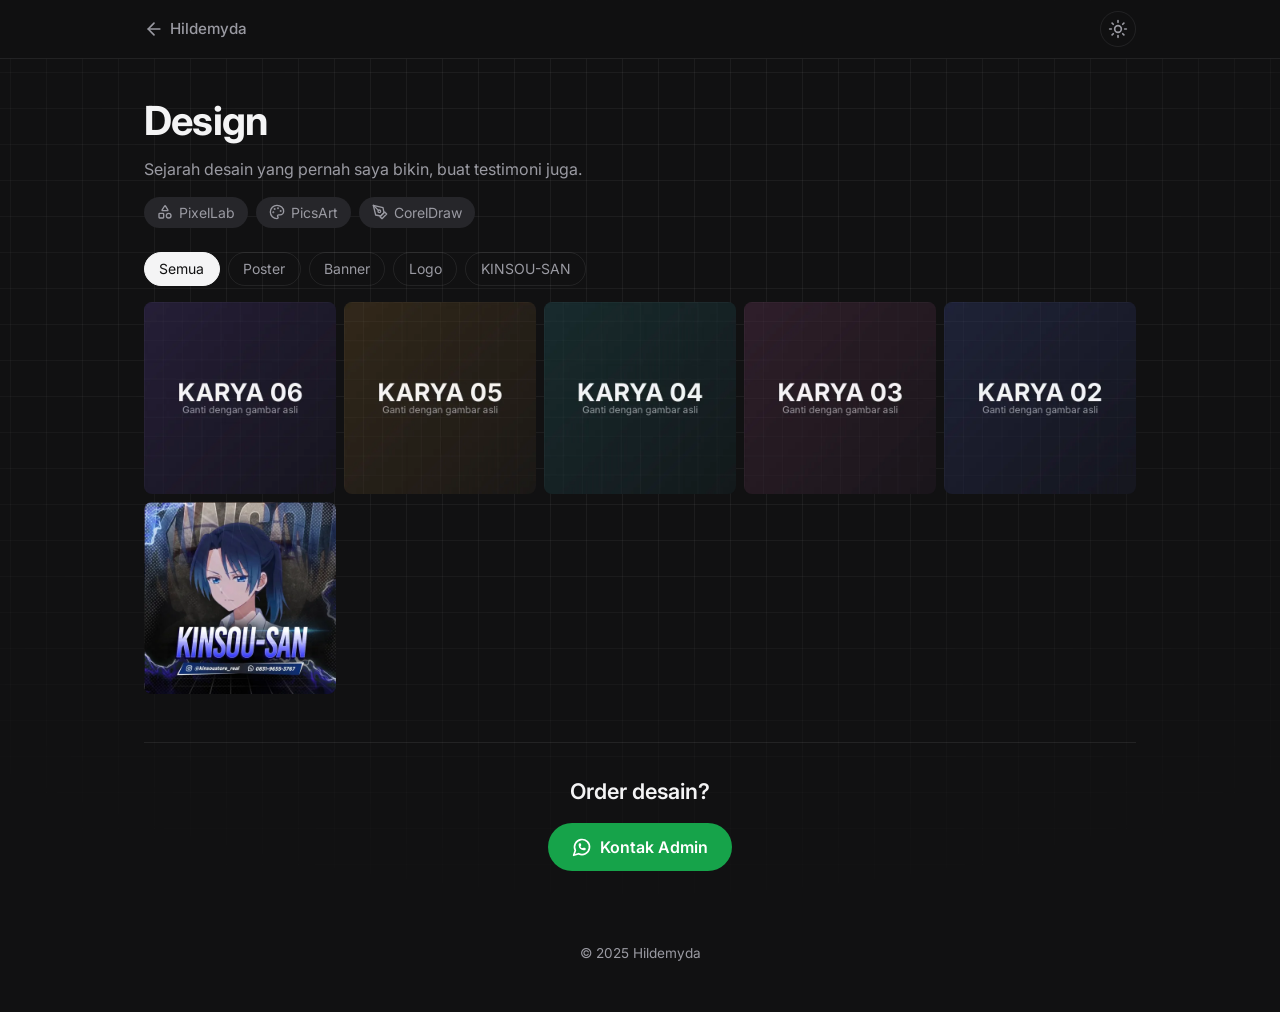
==== design/index.html @ 1499daf2 "Add files via upload" ====
<!DOCTYPE html>
<html lang="id">
<head>
    <meta charset="UTF-8">
    <meta name="viewport" content="width=device-width, initial-scale=1.0">
    <title>Design | Hildemyda</title>
    <meta name="description" content="Hasil dan preview desain Hildemyda.">
    <meta property="og:title" content="Design | Hildemyda">
    <meta property="og:description" content="Sejarah desain yang pernah saya bikin, buat testimoni juga.">
    <meta property="og:image" content="https://alpa.my.id/karya/karya-01-thumb.webp">
    <meta property="og:url" content="https://alpa.my.id/design/">
    <link rel="icon" href="../media/profile.jpg">

    <script>
        try { if (localStorage.getItem('theme') === 'light') document.documentElement.classList.add('light'); } catch (e) {}
    </script>

    <link rel="preconnect" href="https://fonts.googleapis.com">
    <link rel="preconnect" href="https://fonts.gstatic.com" crossorigin>
    <link href="https://fonts.googleapis.com/css2?family=Inter:wght@400;500;600;700&display=swap" rel="stylesheet">
    <link rel="stylesheet" href="../css/style.css">
</head>
<body>

    <header class="topbar">
        <div class="topbar-in">
            <a class="back" href="../"><i data-icon="arrow-left"></i>Hildemyda</a>
            <button class="top-theme" type="button" data-theme-toggle aria-label="Ganti tema terang atau gelap">
                <i class="sun" data-icon="sun"></i>
                <i class="moon" data-icon="moon"></i>
            </button>
        </div>
    </header>

    <main class="page">
        <h1 class="page-title">Design</h1>
        <p class="page-sub">Sejarah desain yang pernah saya bikin, buat testimoni juga.</p>

        <div class="tags">
            <span class="tag"><i data-icon="shapes"></i>PixelLab</span>
            <span class="tag"><i data-icon="palette"></i>PicsArt</span>
            <span class="tag"><i data-icon="pen-tool"></i>CorelDraw</span>
        </div>

        <div class="filters" id="filters" hidden></div>
        <div class="grid" id="works"></div>

        <section class="cta">
            <h2>Order desain?</h2>
            <a class="btn btn-wa" href="https://wa.me/6285754711287" target="_blank" rel="noopener noreferrer">
                <i data-icon="whatsapp"></i>Kontak Admin
            </a>
        </section>

        <footer class="footer"><p>&copy; 2025 Hildemyda</p></footer>
    </main>

    <dialog class="viewer" id="viewer" aria-labelledby="viewer-title">
        <div class="viewer-box">
            <div class="viewer-head">
                <div>
                    <h2 class="viewer-title" id="viewer-title"></h2>
                    <p class="viewer-cat" id="viewer-cat"></p>
                </div>
                <button class="viewer-close" id="viewer-close" type="button" aria-label="Tutup"><i data-icon="x"></i></button>
            </div>
            <div class="viewer-body" id="viewer-body"></div>
        </div>
    </dialog>

    <script>window.ROOT = '../';</script>
    <script src="../js/works.js"></script>
    <script src="../js/site.js"></script>
    <script>
        document.addEventListener('DOMContentLoaded', function () {
            var works = window.WORKS || [];
            var grid = document.getElementById('works');
            var filters = document.getElementById('filters');
            var viewer = document.getElementById('viewer');
            var body = document.getElementById('viewer-body');
            var current = 'Semua';

            function render() {
                grid.innerHTML = '';
                var list = works.filter(function (w) { return current === 'Semua' || w.category === current; });
                if (!list.length) {
                    grid.outerHTML = '<p class="empty" id="works">Belum ada karya.</p>';
                    grid = document.getElementById('works');
                    return;
                }
                list.forEach(function (w) {
                    var b = document.createElement('button');
                    b.type = 'button';
                    b.className = 'work';
                    b.id = 'karya-' + w.id;
                    b.setAttribute('aria-label', 'Buka karya ' + w.title);
                    var img = document.createElement('img');
                    img.src = window.ROOT + w.thumb;
                    img.alt = w.title;
                    img.loading = 'lazy';
                    var label = document.createElement('span');
                    label.className = 'work-label';
                    label.textContent = w.title;
                    b.appendChild(img);
                    b.appendChild(label);
                    b.addEventListener('click', function () { openWork(w); });
                    grid.appendChild(b);
                });
            }

            // Tombol filter hanya muncul kalau ada 2 kategori atau lebih
            var cats = [];
            works.forEach(function (w) { if (cats.indexOf(w.category) < 0) cats.push(w.category); });
            if (cats.length > 1) {
                filters.hidden = false;
                ['Semua'].concat(cats).forEach(function (c) {
                    var chip = document.createElement('button');
                    chip.type = 'button';
                    chip.className = 'chip';
                    chip.textContent = c;
                    chip.setAttribute('aria-pressed', c === current ? 'true' : 'false');
                    chip.addEventListener('click', function () {
                        current = c;
                        filters.querySelectorAll('.chip').forEach(function (x) {
                            x.setAttribute('aria-pressed', x === chip ? 'true' : 'false');
                        });
                        render();
                    });
                    filters.appendChild(chip);
                });
            }

            function openWork(w) {
                document.getElementById('viewer-title').textContent = w.title;
                document.getElementById('viewer-cat').textContent = w.category;
                body.innerHTML = '';
                if (w.desc) {
                    var p = document.createElement('p');
                    p.className = 'viewer-desc';
                    p.textContent = w.desc;
                    body.appendChild(p);
                }
                w.images.forEach(function (src) {
                    var img = document.createElement('img');
                    img.src = window.ROOT + src;
                    img.alt = w.title;
                    img.loading = 'lazy';
                    body.appendChild(img);
                });
                body.scrollTop = 0;
                if (typeof viewer.showModal === 'function') viewer.showModal();
                else viewer.setAttribute('open', '');
                document.body.style.overflow = 'hidden';
            }

            function closeWork() {
                if (typeof viewer.close === 'function') viewer.close();
                else viewer.removeAttribute('open');
            }

            viewer.addEventListener('close', function () { document.body.style.overflow = ''; });
            document.getElementById('viewer-close').addEventListener('click', closeWork);
            viewer.addEventListener('click', function (e) { if (e.target === viewer) closeWork(); });

            render();

            // Tautan dari beranda (design/#karya-1) langsung membuka karya itu
            var m = location.hash.match(/^#karya-(\d+)$/);
            if (m) {
                var target = works.filter(function (w) { return String(w.id) === m[1]; })[0];
                if (target) openWork(target);
            }
        });
    </script>
</body>
</html>
---- css/style.css ----
/* Gaya bersama untuk halaman utama dan /design.
   Dasarnya tetap gaya asli (Inter, gelap, kartu, ikon), hanya dirapikan. */

:root {
    --bg: #111112;
    --card: #1c1c1e;
    --card-hover: #2a2a2d;
    --chip: #26262a;
    --text: #f4f4f5;
    --muted: #9a9aa2;
    --line: rgba(255, 255, 255, 0.08);
    --accent: #1db954;
    --shadow: 0 1px 2px rgba(0, 0, 0, .35);
    --shadow-hover: 0 10px 24px rgba(0, 0, 0, .35);
    --grid: rgba(255, 255, 255, 0.05);
}

html.light {
    --bg: #f2f3f5;
    --card: #ffffff;
    --card-hover: #ececef;
    --chip: #e4e5e8;
    --text: #1b1b1f;
    --muted: #62626b;
    --line: rgba(0, 0, 0, 0.08);
    --accent: #14883f;
    --shadow: 0 1px 2px rgba(0, 0, 0, .06);
    --shadow-hover: 0 10px 24px rgba(0, 0, 0, .1);
    --grid: rgba(0, 0, 0, 0.06);
}

* { margin: 0; padding: 0; box-sizing: border-box; }

body {
    font-family: 'Inter', system-ui, sans-serif;
    background: var(--bg);
    color: var(--text);
    line-height: 1.5;
    -webkit-font-smoothing: antialiased;
    overflow-x: hidden;
    transition: background-color .3s ease, color .3s ease;
}

/* Kotak-kotak tipis di background; diam saat halaman digulir dan memudar ke tepi layar */
body::before {
    content: "";
    position: fixed;
    inset: 0;
    z-index: -1;
    pointer-events: none;
    background-image:
        linear-gradient(var(--grid) 1px, transparent 1px),
        linear-gradient(90deg, var(--grid) 1px, transparent 1px);
    background-size: 36px 36px;
    background-position: center top;
    -webkit-mask-image: radial-gradient(ellipse 90% 75% at 50% 30%, #000 35%, transparent 100%);
    mask-image: radial-gradient(ellipse 90% 75% at 50% 30%, #000 35%, transparent 100%);
}

a { color: inherit; text-decoration: none; }

:focus-visible {
    outline: 2px solid var(--accent);
    outline-offset: 3px;
    border-radius: 6px;
}

/* Ikon (disisipkan oleh site.js dari atribut data-icon) */
.ic {
    display: inline-flex;
    width: 1.25rem;
    height: 1.25rem;
    flex-shrink: 0;
}
.ic svg { width: 100%; height: 100%; }

/* Header bergambar */
.banner { position: relative; }
.banner img {
    display: block;
    width: 100%;
    height: 10rem;
    object-fit: cover;
    object-position: 55% 40%;
}
.banner::after {
    content: "";
    position: absolute;
    inset: 0;
    background: linear-gradient(to top, var(--bg), transparent 75%);
}


/* Kolom konten */
.wrap {
    position: relative;
    width: 100%;
    max-width: 40rem;
    margin: 0 auto;
    padding: 0 1rem 3rem;
}
.wrap.pull { margin-top: -4.5rem; }

/* Profil */
.profile { display: flex; flex-direction: column; align-items: center; text-align: center; }

.avatar {
    width: 6.5rem;
    height: 6.5rem;
    border-radius: 50%;
    border: 4px solid var(--bg);
    background: var(--card) center / cover no-repeat;
}

.name-row { margin-top: .9rem; display: flex; align-items: center; justify-content: center; gap: .5rem; }
.name { font-size: 1.6rem; font-weight: 700; letter-spacing: -0.02em; }
.verified { width: 1.4rem; height: 1.4rem; color: #3b82f6; }
.bio { margin-top: .15rem; color: var(--muted); }

.stack > * + * { margin-top: 1.5rem; }
.main { margin-top: 1.5rem; }

/* Tag */
.tags { display: flex; flex-wrap: wrap; justify-content: center; gap: .5rem; }
.tag {
    display: inline-flex;
    align-items: center;
    gap: .4rem;
    padding: .3rem .8rem;
    border-radius: 999px;
    font-size: .875rem;
    color: var(--muted);
    background: var(--chip);
}
.tag .ic { width: 1rem; height: 1rem; }

/* Ikon sosial */
.socials { display: flex; justify-content: center; align-items: center; gap: 1.1rem; }
.social {
    display: grid;
    place-items: center;
    width: 2.5rem;
    height: 2.5rem;
    border-radius: 50%;
    border: 0;
    background: transparent;
    color: var(--muted);
    cursor: pointer;
    transition: color .2s ease, background-color .2s ease, transform .2s ease;
}
.social:hover { color: var(--text); background: var(--chip); transform: translateY(-2px); }
.social .ic { width: 1.5rem; height: 1.5rem; }
.social-theme .moon { display: none; }
html.light .social-theme .sun { display: none; }
html.light .social-theme .moon { display: inline-flex; }
#play-music.playing { color: var(--accent); }
#play-music.playing .ic { animation: pulse 1.5s ease-in-out infinite; }

@keyframes pulse {
    0%, 100% { transform: scale(1); }
    50% { transform: scale(1.18); }
}

/* Kartu tautan */
.cards > * + * { margin-top: .75rem; }

.card {
    display: flex;
    align-items: center;
    gap: 1rem;
    padding: .9rem 1rem;
    border-radius: .85rem;
    background: var(--card);
    border: 1px solid var(--line);
    box-shadow: var(--shadow);
    transition: background-color .2s ease, transform .2s ease, box-shadow .2s ease;
}
.card:hover { background: var(--card-hover); transform: translateY(-3px); box-shadow: var(--shadow-hover); }

.card-icon {
    display: grid;
    place-items: center;
    width: 2.75rem;
    height: 2.75rem;
    border-radius: .6rem;
    background: var(--chip);
}
.card-text { flex: 1; min-width: 0; }
.card-title { font-size: 1rem; font-weight: 600; line-height: 1.3; }
.card-desc { font-size: .875rem; color: var(--muted); }
.card-arrow { color: var(--muted); transition: transform .2s ease; }
.card:hover .card-arrow { transform: translateX(3px); }

/* Judul bagian */
.divider { height: 1px; border: 0; background: linear-gradient(to right, transparent, var(--line), transparent); margin: 2rem 0 1.5rem; }

.section-head { display: flex; align-items: baseline; justify-content: space-between; margin-bottom: .75rem; }
.section-title { font-size: .8rem; font-weight: 600; letter-spacing: .06em; text-transform: uppercase; color: var(--muted); }
.section-link { font-size: .875rem; color: var(--muted); }
.section-link:hover { color: var(--text); }

/* Grid karya */
.grid { display: grid; grid-template-columns: repeat(3, 1fr); gap: 4px; }

.work {
    position: relative;
    aspect-ratio: 1 / 1;
    overflow: hidden;
    border: 0;
    padding: 0;
    border-radius: .5rem;
    background: var(--card);
    cursor: pointer;
    color: #fff;
}
.work img { width: 100%; height: 100%; object-fit: cover; display: block; transition: transform .5s ease; }
.work:hover img { transform: scale(1.06); }
.work-label {
    position: absolute;
    left: 0;
    right: 0;
    bottom: 0;
    padding: 1.2rem .6rem .5rem;
    font-size: .75rem;
    font-weight: 500;
    text-align: left;
    background: linear-gradient(to top, rgba(0, 0, 0, .7), transparent);
    opacity: 0;
    transition: opacity .25s ease;
}
.work:hover .work-label, .work:focus-visible .work-label { opacity: 1; }
@media (hover: none) { .work-label { opacity: 1; } }

.empty { color: var(--muted); font-size: .9rem; padding: 1.5rem 0; text-align: center; }

/* Tombol */
.btn {
    display: inline-flex;
    align-items: center;
    justify-content: center;
    gap: .55rem;
    padding: .75rem 1.5rem;
    border-radius: 999px;
    font: inherit;
    font-weight: 600;
    cursor: pointer;
    border: 0;
    transition: transform .2s ease, background-color .2s ease;
}
.btn:hover { transform: translateY(-2px); }
.btn-wa { background: #16a34a; color: #fff; }
.btn-wa:hover { background: #15803d; }

.footer { margin-top: 2.5rem; text-align: center; font-size: .85rem; color: var(--muted); }

/* Halaman /design */
.topbar {
    position: sticky;
    top: 0;
    z-index: 5;
    background: color-mix(in srgb, var(--bg) 88%, transparent);
    backdrop-filter: blur(10px);
    -webkit-backdrop-filter: blur(10px);
    border-bottom: 1px solid var(--line);
}
.topbar-in {
    max-width: 64rem;
    margin: 0 auto;
    padding: .7rem 1rem;
    display: flex;
    align-items: center;
    justify-content: space-between;
}
.back { display: inline-flex; align-items: center; gap: .4rem; font-size: .95rem; font-weight: 500; color: var(--muted); }
.back:hover { color: var(--text); }
.top-theme {
    display: grid; place-items: center; width: 2.25rem; height: 2.25rem;
    border: 1px solid var(--line); border-radius: 50%; background: transparent; color: var(--muted); cursor: pointer;
}
.top-theme:hover { color: var(--text); }
.top-theme .moon { display: none; }
html.light .top-theme .sun { display: none; }
html.light .top-theme .moon { display: inline-flex; }

.page { max-width: 64rem; margin: 0 auto; padding: 2rem 1rem 3rem; }
.page-title { font-size: 2rem; font-weight: 700; letter-spacing: -0.02em; }
.page-sub { margin-top: .35rem; color: var(--muted); max-width: 34rem; }
.page .tags { justify-content: flex-start; margin-top: 1rem; }

.filters { display: flex; flex-wrap: wrap; gap: .5rem; margin: 1.5rem 0 1rem; }
.chip {
    font: inherit; font-size: .875rem; padding: .35rem .9rem; border-radius: 999px;
    border: 1px solid var(--line); background: transparent; color: var(--muted); cursor: pointer;
    transition: background-color .2s ease, color .2s ease;
}
.chip:hover { color: var(--text); }
.chip[aria-pressed="true"] { background: var(--text); color: var(--bg); border-color: var(--text); }

.page .grid { margin-top: 1.5rem; gap: 6px; }
.filters + .grid { margin-top: 0; }
@media (min-width: 640px) { .page .grid { grid-template-columns: repeat(4, 1fr); } }
@media (min-width: 960px) { .page .grid { grid-template-columns: repeat(5, 1fr); gap: 8px; } }

.cta { margin-top: 3rem; padding: 2rem 1rem; text-align: center; border-top: 1px solid var(--line); }
.cta h2 { font-size: 1.35rem; font-weight: 600; margin-bottom: 1rem; }

/* Jendela detail karya */
dialog.viewer {
    width: min(52rem, 94vw);
    max-height: 90vh;
    margin: auto;
    padding: 0;
    border: 1px solid var(--line);
    border-radius: 1rem;
    background: var(--card);
    color: var(--text);
    overflow: hidden;
}
dialog.viewer::backdrop { background: rgba(0, 0, 0, .8); backdrop-filter: blur(3px); }
.viewer-box { display: flex; flex-direction: column; max-height: 90vh; }
.viewer-head {
    display: flex; align-items: center; justify-content: space-between; gap: 1rem;
    padding: .9rem 1rem; border-bottom: 1px solid var(--line);
}
.viewer-title { font-size: 1.1rem; font-weight: 600; }
.viewer-cat { font-size: .8rem; color: var(--muted); }
.viewer-close {
    display: grid; place-items: center; width: 2.25rem; height: 2.25rem; border-radius: 50%;
    border: 0; background: transparent; color: var(--muted); cursor: pointer;
}
.viewer-close:hover { background: var(--chip); color: var(--text); }
.viewer-body { overflow-y: auto; padding: 1rem; }
.viewer-desc { color: var(--muted); white-space: pre-line; font-size: .95rem; margin-bottom: 1rem; }
.viewer-body img { display: block; width: 100%; height: auto; border-radius: .6rem; margin-bottom: .75rem; background: var(--chip); }

@media (min-width: 768px) {
    .banner img { height: 14rem; }
    .wrap.pull { margin-top: -5.5rem; }
    .avatar { width: 8rem; height: 8rem; border-width: 6px; }
    .name { font-size: 2.1rem; }
    .verified { width: 1.7rem; height: 1.7rem; }
    .bio { font-size: 1.05rem; }
    .card-title { font-size: 1.05rem; }
    .page-title { font-size: 2.5rem; }
}

@media (prefers-reduced-motion: reduce) {
    * { transition: none !important; animation: none !important; }
}
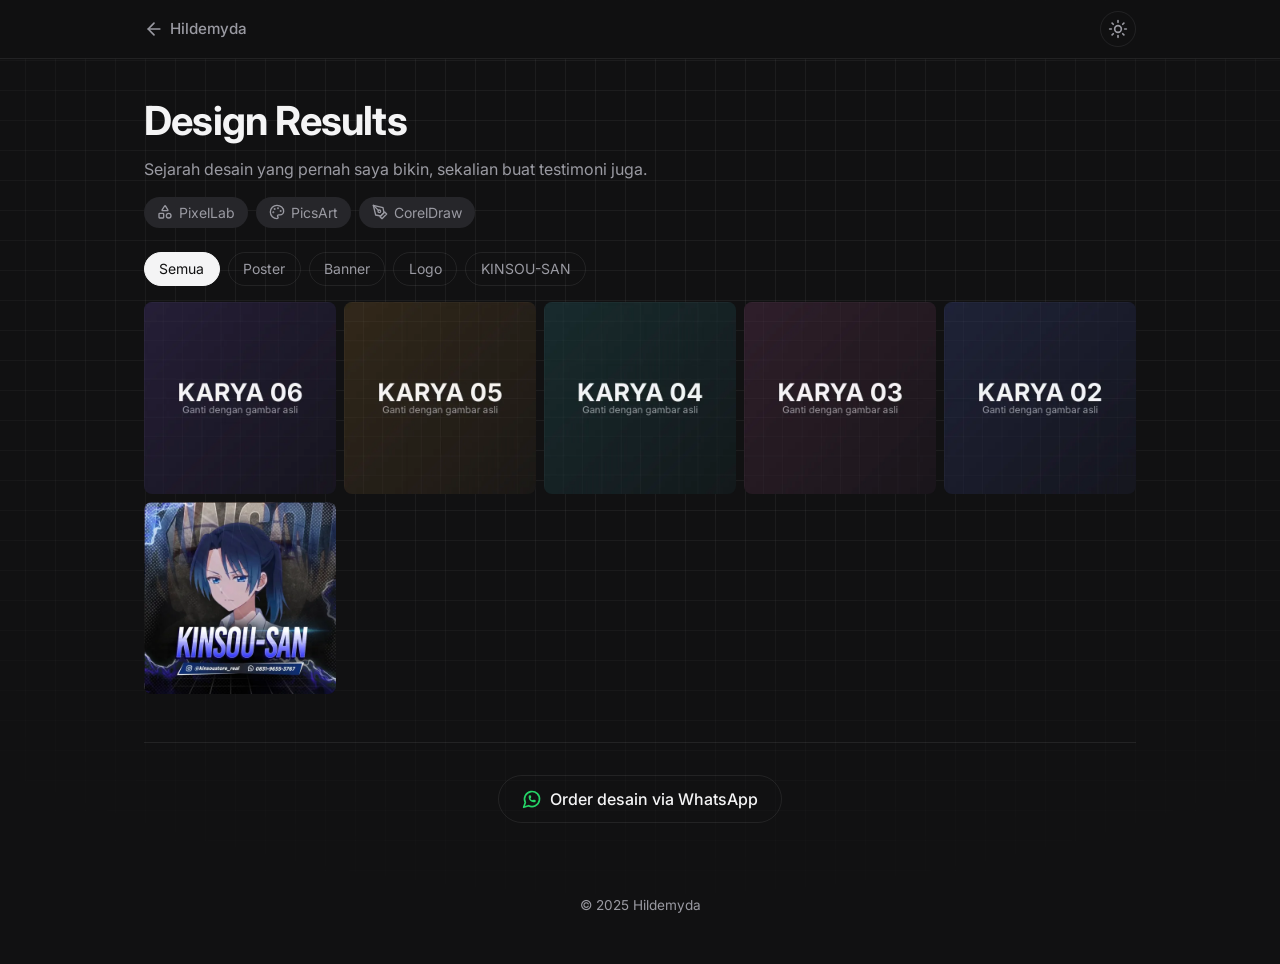
==== commit eab6f6df: "Add files via upload" ====
--- a/design/index.html
+++ b/design/index.html
@@ -3,10 +3,10 @@
 <head>
     <meta charset="UTF-8">
     <meta name="viewport" content="width=device-width, initial-scale=1.0">
-    <title>Design | Hildemyda</title>
+    <title>Design Results | Hildemyda</title>
     <meta name="description" content="Hasil dan preview desain Hildemyda.">
-    <meta property="og:title" content="Design | Hildemyda">
-    <meta property="og:description" content="Sejarah desain yang pernah saya bikin, buat testimoni juga.">
+    <meta property="og:title" content="Design Results | Hildemyda">
+    <meta property="og:description" content="Sejarah desain yang pernah saya bikin, sekalian buat testimoni juga.">
     <meta property="og:image" content="https://alpa.my.id/karya/karya-01-thumb.webp">
     <meta property="og:url" content="https://alpa.my.id/design/">
     <link rel="icon" href="../media/profile.jpg">
@@ -33,8 +33,8 @@
     </header>
 
     <main class="page">
-        <h1 class="page-title">Design</h1>
-        <p class="page-sub">Sejarah desain yang pernah saya bikin, buat testimoni juga.</p>
+        <h1 class="page-title">Design Results</h1>
+        <p class="page-sub">Sejarah desain yang pernah saya bikin, sekalian buat testimoni juga.</p>
 
         <div class="tags">
             <span class="tag"><i data-icon="shapes"></i>PixelLab</span>
@@ -46,9 +46,8 @@
         <div class="grid" id="works"></div>
 
         <section class="cta">
-            <h2>Order desain?</h2>
-            <a class="btn btn-wa" href="https://wa.me/6285754711287" target="_blank" rel="noopener noreferrer">
-                <i data-icon="whatsapp"></i>Kontak Admin
+            <a class="btn btn-ghost" href="https://wa.me/6285754711287" target="_blank" rel="noopener noreferrer">
+                <i data-icon="whatsapp"></i>Order desain via WhatsApp
             </a>
         </section>
 
--- a/css/style.css
+++ b/css/style.css
@@ -3,6 +3,7 @@
 
 :root {
     --bg: #111112;
+    --bg-rgb: 17, 17, 18;
     --card: #1c1c1e;
     --card-hover: #2a2a2d;
     --chip: #26262a;
@@ -17,6 +18,7 @@
 
 html.light {
     --bg: #f2f3f5;
+    --bg-rgb: 242, 243, 245;
     --card: #ffffff;
     --card-hover: #ececef;
     --chip: #e4e5e8;
@@ -51,7 +53,7 @@
     background-image:
         linear-gradient(var(--grid) 1px, transparent 1px),
         linear-gradient(90deg, var(--grid) 1px, transparent 1px);
-    background-size: 36px 36px;
+    background-size: 30px 30px;
     background-position: center top;
     -webkit-mask-image: radial-gradient(ellipse 90% 75% at 50% 30%, #000 35%, transparent 100%);
     mask-image: radial-gradient(ellipse 90% 75% at 50% 30%, #000 35%, transparent 100%);
@@ -83,6 +85,24 @@
     object-fit: cover;
     object-position: 55% 40%;
 }
+/* Lapisan pudar warna latar tepat di bawah foto, supaya grid muncul pelan dan tidak menabrak foto.
+   Ikut bergulir bersama banner; grid di belakangnya tetap diam. */
+.banner::before {
+    content: "";
+    position: absolute;
+    left: 0;
+    right: 0;
+    top: calc(100% - 24px);
+    height: 216px;
+    pointer-events: none;
+    background: linear-gradient(to bottom,
+        rgba(var(--bg-rgb), 1) 0%,
+        rgba(var(--bg-rgb), .9) 22%,
+        rgba(var(--bg-rgb), .6) 48%,
+        rgba(var(--bg-rgb), .25) 75%,
+        rgba(var(--bg-rgb), 0) 100%);
+}
+
 .banner::after {
     content: "";
     position: absolute;
@@ -198,6 +218,8 @@
 .section-title { font-size: .8rem; font-weight: 600; letter-spacing: .06em; text-transform: uppercase; color: var(--muted); }
 .section-link { font-size: .875rem; color: var(--muted); }
 .section-link:hover { color: var(--text); }
+.section-title { display: inline-flex; align-items: center; gap: .4rem; }
+.section-title .ic { width: .95rem; height: .95rem; }
 
 /* Grid karya */
 .grid { display: grid; grid-template-columns: repeat(3, 1fr); gap: 4px; }
@@ -248,8 +270,15 @@
     transition: transform .2s ease, background-color .2s ease;
 }
 .btn:hover { transform: translateY(-2px); }
-.btn-wa { background: #16a34a; color: #fff; }
-.btn-wa:hover { background: #15803d; }
+.btn-ghost {
+    padding: .7rem 1.4rem;
+    border: 1px solid var(--line);
+    background: transparent;
+    color: var(--text);
+    font-weight: 500;
+}
+.btn-ghost:hover { border-color: var(--accent); background: var(--chip); }
+.btn-ghost .ic { color: #25d366; }
 
 .footer { margin-top: 2.5rem; text-align: center; font-size: .85rem; color: var(--muted); }
 
@@ -302,7 +331,6 @@
 @media (min-width: 960px) { .page .grid { grid-template-columns: repeat(5, 1fr); gap: 8px; } }
 
 .cta { margin-top: 3rem; padding: 2rem 1rem; text-align: center; border-top: 1px solid var(--line); }
-.cta h2 { font-size: 1.35rem; font-weight: 600; margin-bottom: 1rem; }
 
 /* Jendela detail karya */
 dialog.viewer {
@@ -347,3 +375,28 @@
 @media (prefers-reduced-motion: reduce) {
     * { transition: none !important; animation: none !important; }
 }
+
+/* Halaman 404 */
+.nf {
+    min-height: calc(100svh - 3.6rem);
+    display: flex;
+    flex-direction: column;
+    align-items: center;
+    justify-content: center;
+    text-align: center;
+    padding: 2rem 1.5rem 4rem;
+}
+.nf-code {
+    font-size: clamp(5.5rem, 26vw, 10rem);
+    font-weight: 700;
+    letter-spacing: -0.06em;
+    line-height: 1;
+    color: transparent;
+    -webkit-text-stroke: 1.5px var(--muted);
+    opacity: .6;
+}
+.nf-title { margin-top: 1rem; font-size: 1.5rem; font-weight: 600; letter-spacing: -0.01em; }
+.nf-text { margin-top: .4rem; max-width: 26rem; color: var(--muted); }
+.nf-actions { margin-top: 1.75rem; display: flex; flex-wrap: wrap; justify-content: center; gap: .75rem; }
+.btn-solid { padding: .7rem 1.4rem; background: var(--text); color: var(--bg); font-weight: 500; }
+.btn-solid:hover { opacity: .9; }
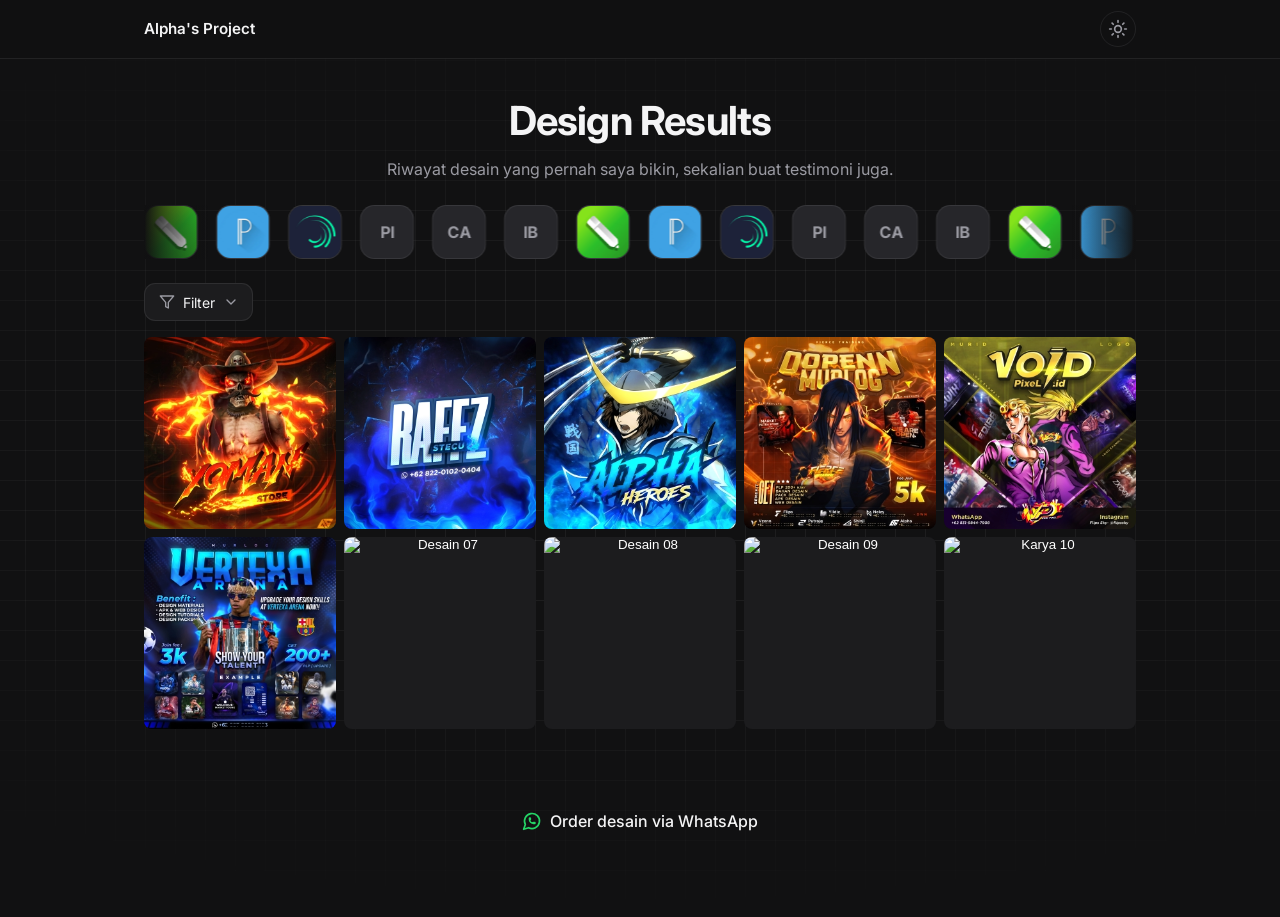
==== commit 2b6b9964: "Add files via upload" ====
--- a/design/index.html
+++ b/design/index.html
@@ -6,7 +6,7 @@
     <title>Design Results | Hildemyda</title>
     <meta name="description" content="Hasil dan preview desain Hildemyda.">
     <meta property="og:title" content="Design Results | Hildemyda">
-    <meta property="og:description" content="Sejarah desain yang pernah saya bikin, sekalian buat testimoni juga.">
+    <meta property="og:description" content="Riwayat desain yang pernah saya bikin, sekalian buat testimoni juga.">
     <meta property="og:image" content="https://alpa.my.id/karya/karya-01-thumb.webp">
     <meta property="og:url" content="https://alpa.my.id/design/">
     <link rel="icon" href="../media/profile.jpg">
@@ -24,7 +24,7 @@
 
     <header class="topbar">
         <div class="topbar-in">
-            <a class="back" href="../"><i data-icon="arrow-left"></i>Hildemyda</a>
+            <span class="topbar-title">Alpha's Project</span>
             <button class="top-theme" type="button" data-theme-toggle aria-label="Ganti tema terang atau gelap">
                 <i class="sun" data-icon="sun"></i>
                 <i class="moon" data-icon="moon"></i>
@@ -34,24 +34,19 @@
 
     <main class="page">
         <h1 class="page-title">Design Results</h1>
-        <p class="page-sub">Sejarah desain yang pernah saya bikin, sekalian buat testimoni juga.</p>
-
-        <div class="tags">
-            <span class="tag"><i data-icon="shapes"></i>PixelLab</span>
-            <span class="tag"><i data-icon="palette"></i>PicsArt</span>
-            <span class="tag"><i data-icon="pen-tool"></i>CorelDraw</span>
-        </div>
+        <p class="page-sub">Riwayat desain yang pernah saya bikin, sekalian buat testimoni juga.</p>
+
+        <div class="marquee" id="marquee" aria-label="Aplikasi yang saya pakai"><div class="tools" id="tools"></div></div>
 
         <div class="filters" id="filters" hidden></div>
         <div class="grid" id="works"></div>
 
         <section class="cta">
-            <a class="btn btn-ghost" href="https://wa.me/6285754711287" target="_blank" rel="noopener noreferrer">
+            <a class="cta-link" href="https://wa.me/6285754711287" target="_blank" rel="noopener noreferrer">
                 <i data-icon="whatsapp"></i>Order desain via WhatsApp
             </a>
         </section>
 
-        <footer class="footer"><p>&copy; 2025 Hildemyda</p></footer>
     </main>
 
     <dialog class="viewer" id="viewer" aria-labelledby="viewer-title">
@@ -107,26 +102,87 @@
                 });
             }
 
-            // Tombol filter hanya muncul kalau ada 2 kategori atau lebih
+            // Filter hanya muncul kalau ada 2 kategori atau lebih.
+            // Tombol "Filter" di kiri; pilihan (Semua, Logo, Poster, ...) muncul saat ditekan.
             var cats = [];
             works.forEach(function (w) { if (cats.indexOf(w.category) < 0) cats.push(w.category); });
             if (cats.length > 1) {
                 filters.hidden = false;
+                var toggle = document.createElement('button');
+                toggle.type = 'button';
+                toggle.className = 'filter-btn';
+                toggle.setAttribute('aria-haspopup', 'true');
+                toggle.setAttribute('aria-expanded', 'false');
+                toggle.innerHTML = '<i data-icon="filter"></i><span>Filter</span><i class="chev" data-icon="chevron-down"></i>';
+                var toggleLabel = toggle.querySelector('span');
+                var menu = document.createElement('div');
+                menu.className = 'filter-menu';
+                menu.hidden = true;
+
+                function setMenu(open) {
+                    menu.hidden = !open;
+                    toggle.setAttribute('aria-expanded', open ? 'true' : 'false');
+                }
+
                 ['Semua'].concat(cats).forEach(function (c) {
-                    var chip = document.createElement('button');
-                    chip.type = 'button';
-                    chip.className = 'chip';
-                    chip.textContent = c;
-                    chip.setAttribute('aria-pressed', c === current ? 'true' : 'false');
-                    chip.addEventListener('click', function () {
+                    var opt = document.createElement('button');
+                    opt.type = 'button';
+                    opt.className = 'filter-opt';
+                    opt.textContent = c;
+                    opt.setAttribute('aria-pressed', c === current ? 'true' : 'false');
+                    opt.addEventListener('click', function () {
                         current = c;
-                        filters.querySelectorAll('.chip').forEach(function (x) {
-                            x.setAttribute('aria-pressed', x === chip ? 'true' : 'false');
+                        menu.querySelectorAll('.filter-opt').forEach(function (x) {
+                            x.setAttribute('aria-pressed', x === opt ? 'true' : 'false');
                         });
+                        toggleLabel.textContent = c === 'Semua' ? 'Filter' : c;
+                        setMenu(false);
                         render();
                     });
-                    filters.appendChild(chip);
+                    menu.appendChild(opt);
                 });
+
+                toggle.addEventListener('click', function () { setMenu(menu.hidden); });
+                document.addEventListener('click', function (e) { if (!filters.contains(e.target)) setMenu(false); });
+                document.addEventListener('keydown', function (e) { if (e.key === 'Escape') setMenu(false); });
+
+                filters.appendChild(toggle);
+                filters.appendChild(menu);
+                window.hydrateIcons(filters);
+            }
+
+            // Aplikasi berjalan (loop). Daftarnya ada di js/works.js (window.TOOLS).
+            var track = document.getElementById('tools');
+            var tools = window.TOOLS || [];
+            if (!tools.length) {
+                document.getElementById('marquee').hidden = true;
+            } else {
+                for (var g = 0; g < 2; g++) {
+                    var group = document.createElement('div');
+                    group.className = 'tools-group';
+                    if (g === 1) group.setAttribute('aria-hidden', 'true');
+                    for (var r = 0; r < 3; r++) {
+                        tools.forEach(function (t) {
+                            var el = document.createElement('div');
+                            el.className = 'tool';
+                            el.title = t.name;
+                            var ic = document.createElement('div');
+                            ic.className = 'tool-icon';
+                            if (t.icon) {
+                                var img = document.createElement('img');
+                                img.src = window.ROOT + t.icon;
+                                img.alt = '';
+                                img.loading = 'lazy';
+                                ic.appendChild(img);
+                            } else {
+                                ic.textContent = t.name.slice(0, 2).toUpperCase();
+                            }
+                            el.appendChild(ic);
+                            group.appendChild(el);
+                        });
+                    }
+                    track.appendChild(group);
+                }
             }
 
             function openWork(w) {
--- a/css/style.css
+++ b/css/style.css
@@ -14,6 +14,7 @@
     --shadow: 0 1px 2px rgba(0, 0, 0, .35);
     --shadow-hover: 0 10px 24px rgba(0, 0, 0, .35);
     --grid: rgba(255, 255, 255, 0.05);
+    --banner-line: rgba(255, 255, 255, 0.3);
 }
 
 html.light {
@@ -29,6 +30,7 @@
     --shadow: 0 1px 2px rgba(0, 0, 0, .06);
     --shadow-hover: 0 10px 24px rgba(0, 0, 0, .1);
     --grid: rgba(0, 0, 0, 0.06);
+    --banner-line: rgba(0, 0, 0, 0.12);
 }
 
 * { margin: 0; padding: 0; box-sizing: border-box; }
@@ -43,7 +45,7 @@
     transition: background-color .3s ease, color .3s ease;
 }
 
-/* Kotak-kotak tipis di background; diam saat halaman digulir dan memudar ke tepi layar */
+/* Kotak-kotak tipis di background; diam saat halaman digulir dan memudar ke atas, bawah, dan samping */
 body::before {
     content: "";
     position: fixed;
@@ -55,8 +57,8 @@
         linear-gradient(90deg, var(--grid) 1px, transparent 1px);
     background-size: 30px 30px;
     background-position: center top;
-    -webkit-mask-image: radial-gradient(ellipse 90% 75% at 50% 30%, #000 35%, transparent 100%);
-    mask-image: radial-gradient(ellipse 90% 75% at 50% 30%, #000 35%, transparent 100%);
+    -webkit-mask-image: radial-gradient(ellipse 90% 54% at 50% 50%, #000 35%, transparent 100%);
+    mask-image: radial-gradient(ellipse 90% 54% at 50% 50%, #000 35%, transparent 100%);
 }
 
 a { color: inherit; text-decoration: none; }
@@ -77,7 +79,7 @@
 .ic svg { width: 100%; height: 100%; }
 
 /* Header bergambar */
-.banner { position: relative; }
+.banner { position: relative; border-bottom: 1px solid var(--banner-line); }
 .banner img {
     display: block;
     width: 100%;
@@ -134,7 +136,7 @@
 
 .name-row { margin-top: .9rem; display: flex; align-items: center; justify-content: center; gap: .5rem; }
 .name { font-size: 1.6rem; font-weight: 700; letter-spacing: -0.02em; }
-.verified { width: 1.4rem; height: 1.4rem; color: #3b82f6; }
+.verified { width: 1.4rem; height: 1.4rem; }
 .bio { margin-top: .15rem; color: var(--muted); }
 
 .stack > * + * { margin-top: 1.5rem; }
@@ -215,7 +217,7 @@
 .divider { height: 1px; border: 0; background: linear-gradient(to right, transparent, var(--line), transparent); margin: 2rem 0 1.5rem; }
 
 .section-head { display: flex; align-items: baseline; justify-content: space-between; margin-bottom: .75rem; }
-.section-title { font-size: .8rem; font-weight: 600; letter-spacing: .06em; text-transform: uppercase; color: var(--muted); }
+.section-title { font-size: .8rem; font-weight: 600; color: var(--muted); }
 .section-link { font-size: .875rem; color: var(--muted); }
 .section-link:hover { color: var(--text); }
 .section-title { display: inline-flex; align-items: center; gap: .4rem; }
@@ -287,6 +289,7 @@
     position: sticky;
     top: 0;
     z-index: 5;
+    background: var(--bg); /* cadangan untuk browser lama */
     background: color-mix(in srgb, var(--bg) 88%, transparent);
     backdrop-filter: blur(10px);
     -webkit-backdrop-filter: blur(10px);
@@ -300,6 +303,7 @@
     align-items: center;
     justify-content: space-between;
 }
+.topbar-title { font-size: .95rem; font-weight: 600; }
 .back { display: inline-flex; align-items: center; gap: .4rem; font-size: .95rem; font-weight: 500; color: var(--muted); }
 .back:hover { color: var(--text); }
 .top-theme {
@@ -312,25 +316,54 @@
 html.light .top-theme .moon { display: inline-flex; }
 
 .page { max-width: 64rem; margin: 0 auto; padding: 2rem 1rem 3rem; }
-.page-title { font-size: 2rem; font-weight: 700; letter-spacing: -0.02em; }
-.page-sub { margin-top: .35rem; color: var(--muted); max-width: 34rem; }
-.page .tags { justify-content: flex-start; margin-top: 1rem; }
-
-.filters { display: flex; flex-wrap: wrap; gap: .5rem; margin: 1.5rem 0 1rem; }
-.chip {
-    font: inherit; font-size: .875rem; padding: .35rem .9rem; border-radius: 999px;
-    border: 1px solid var(--line); background: transparent; color: var(--muted); cursor: pointer;
-    transition: background-color .2s ease, color .2s ease;
-}
-.chip:hover { color: var(--text); }
-.chip[aria-pressed="true"] { background: var(--text); color: var(--bg); border-color: var(--text); }
+.page-title { font-size: 2rem; font-weight: 700; letter-spacing: -0.02em; text-align: center; }
+.page-sub { margin: .35rem auto 0; color: var(--muted); max-width: 34rem; text-align: center; }
+
+/* Aplikasi berjalan (loop) dari kanan ke kiri; satu grup digandakan supaya loop mulus */
+.marquee { position: relative; overflow: hidden; margin-top: 1.5rem; }
+.marquee::before, .marquee::after { content: ""; position: absolute; top: 0; bottom: 0; width: 4rem; z-index: 1; pointer-events: none; }
+.marquee::before { left: 0; background: linear-gradient(to right, var(--bg), transparent); }
+.marquee::after { right: 0; background: linear-gradient(to left, var(--bg), transparent); }
+.tools { display: flex; width: max-content; will-change: transform; backface-visibility: hidden; transform: translate3d(0, 0, 0); animation: tools-scroll 34s linear infinite; }
+@media (hover: hover) { .marquee:hover .tools { animation-play-state: paused; } }
+.tools-group { display: flex; flex: none; }
+.tool { flex: none; width: 3.4rem; margin-right: 1.1rem; }
+.tool-icon { width: 3.4rem; height: 3.4rem; border-radius: .9rem; overflow: hidden; background: var(--chip); display: grid; place-items: center; font-weight: 700; color: var(--muted); border: 1px solid var(--line); }
+.tool-icon img { width: 100%; height: 100%; object-fit: cover; pointer-events: none; user-select: none; -webkit-user-select: none; }
+@keyframes tools-scroll { from { transform: translate3d(0, 0, 0); } to { transform: translate3d(-50%, 0, 0); } }
+
+.filters { position: relative; display: flex; justify-content: flex-start; margin: 1.5rem 0 1rem; }
+.filter-btn {
+    display: inline-flex; align-items: center; gap: .5rem;
+    font: inherit; font-size: .875rem; padding: .45rem .85rem; border-radius: .7rem;
+    border: 1px solid var(--line); background: var(--card); color: var(--text); cursor: pointer;
+    transition: background-color .2s ease;
+}
+.filter-btn:hover { background: var(--card-hover); }
+.filter-btn .ic { width: 1rem; height: 1rem; color: var(--muted); }
+.filter-btn[aria-expanded="true"] .chev { transform: rotate(180deg); }
+.filter-menu {
+    position: absolute; top: calc(100% + .4rem); left: 0; z-index: 4; min-width: 10rem; padding: .3rem;
+    display: flex; flex-direction: column;
+    border: 1px solid var(--line); border-radius: .8rem; background: var(--card); box-shadow: var(--shadow-hover);
+}
+.filter-menu[hidden] { display: none; }
+.filter-opt {
+    font: inherit; font-size: .875rem; text-align: left; padding: .5rem .75rem; border: 0; border-radius: .55rem;
+    background: transparent; color: var(--muted); cursor: pointer;
+}
+.filter-opt:hover { background: var(--chip); color: var(--text); }
+.filter-opt[aria-pressed="true"] { background: var(--chip); color: var(--text); font-weight: 600; }
 
 .page .grid { margin-top: 1.5rem; gap: 6px; }
 .filters + .grid { margin-top: 0; }
 @media (min-width: 640px) { .page .grid { grid-template-columns: repeat(4, 1fr); } }
 @media (min-width: 960px) { .page .grid { grid-template-columns: repeat(5, 1fr); gap: 8px; } }
 
-.cta { margin-top: 3rem; padding: 2rem 1rem; text-align: center; border-top: 1px solid var(--line); }
+.cta { margin-top: 3rem; padding: 2rem 1rem; text-align: center; }
+.cta-link { display: inline-flex; align-items: center; gap: .55rem; font-weight: 500; color: var(--text); }
+.cta-link:hover { text-decoration: underline; text-underline-offset: .25em; }
+.cta-link .ic { color: #25d366; }
 
 /* Jendela detail karya */
 dialog.viewer {
@@ -378,6 +411,7 @@
 
 /* Halaman 404 */
 .nf {
+    min-height: calc(100vh - 3.6rem); /* cadangan untuk browser lama */
     min-height: calc(100svh - 3.6rem);
     display: flex;
     flex-direction: column;
@@ -400,3 +434,7 @@
 .nf-actions { margin-top: 1.75rem; display: flex; flex-wrap: wrap; justify-content: center; gap: .75rem; }
 .btn-solid { padding: .7rem 1.4rem; background: var(--text); color: var(--bg); font-weight: 500; }
 .btn-solid:hover { opacity: .9; }
+
+/* Ikon hijau untuk kartu Murdes (selain itu sama dengan kartu lain) */
+.card-icon-green { color: #8affa1; }
+html.light .card-icon-green { color: #1f9d4d; }
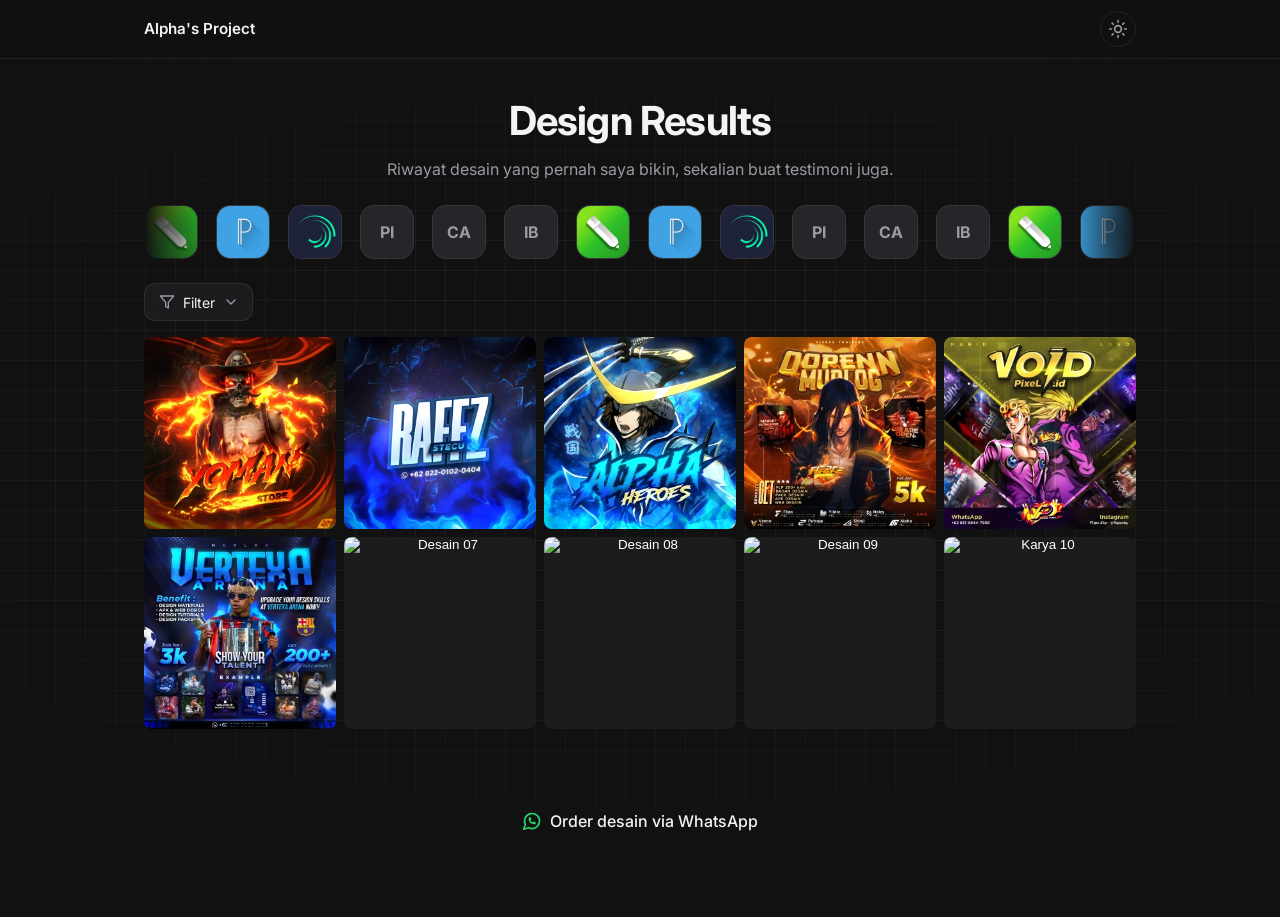
==== commit fd306dea: "Add files via upload" ====
--- a/design/index.html
+++ b/design/index.html
@@ -12,7 +12,7 @@
     <link rel="icon" href="../media/profile.jpg">
 
     <script>
-        try { if (localStorage.getItem('theme') === 'light') document.documentElement.classList.add('light'); } catch (e) {}
+        try { (function () { var m = document.cookie.match(/(?:^|;\s*)theme=(light|dark)/); var t = m ? m[1] : localStorage.getItem('theme'); if (t === 'light') document.documentElement.classList.add('light'); })(); } catch (e) {}
     </script>
 
     <link rel="preconnect" href="https://fonts.googleapis.com">
--- a/css/style.css
+++ b/css/style.css
@@ -14,7 +14,7 @@
     --shadow: 0 1px 2px rgba(0, 0, 0, .35);
     --shadow-hover: 0 10px 24px rgba(0, 0, 0, .35);
     --grid: rgba(255, 255, 255, 0.05);
-    --banner-line: rgba(255, 255, 255, 0.3);
+    --banner-line: rgba(255, 255, 255, 0.5);
 }
 
 html.light {
@@ -30,7 +30,7 @@
     --shadow: 0 1px 2px rgba(0, 0, 0, .06);
     --shadow-hover: 0 10px 24px rgba(0, 0, 0, .1);
     --grid: rgba(0, 0, 0, 0.06);
-    --banner-line: rgba(0, 0, 0, 0.12);
+    --banner-line: rgba(0, 0, 0, 0.3);
 }
 
 * { margin: 0; padding: 0; box-sizing: border-box; }
@@ -79,7 +79,12 @@
 .ic svg { width: 100%; height: 100%; }
 
 /* Header bergambar */
-.banner { position: relative; border-bottom: 1px solid var(--banner-line); }
+.banner {
+    position: relative;
+    --edge: 24px;   /* tinggi lapisan pudar di bawah foto */
+    --line-h: .4px; /* garis setipis 1 piksel layar HP */
+}
+@media (max-resolution: 1.5dppx) { .banner { --line-h: 1px; } }
 .banner img {
     display: block;
     width: 100%;
@@ -94,7 +99,7 @@
     position: absolute;
     left: 0;
     right: 0;
-    top: calc(100% - 24px);
+    top: calc(100% - var(--edge));
     height: 216px;
     pointer-events: none;
     background: linear-gradient(to bottom,
@@ -109,7 +114,14 @@
     content: "";
     position: absolute;
     inset: 0;
-    background: linear-gradient(to top, var(--bg), transparent 75%);
+    /* Garis tipis sedikit di bawah tepi foto: paling terang di tepi layar, memudar ke tengah.
+       Digambar di lapisan ini supaya berada di atas lapisan pudar (.banner::before). */
+    background-image:
+        linear-gradient(to right, var(--banner-line) 0%, transparent 38%, transparent 62%, var(--banner-line) 100%),
+        linear-gradient(to top, var(--bg), transparent 75%);
+    background-size: 100% var(--line-h), 100% 100%;
+    background-position: left 0 bottom calc(var(--edge) - 3px - var(--line-h)), 0 0;
+    background-repeat: no-repeat;
 }
 
 
@@ -134,7 +146,7 @@
     background: var(--card) center / cover no-repeat;
 }
 
-.name-row { margin-top: .9rem; display: flex; align-items: center; justify-content: center; gap: .5rem; }
+.name-row { margin-top: .9rem; display: flex; align-items: center; justify-content: center; gap: .25rem; }
 .name { font-size: 1.6rem; font-weight: 700; letter-spacing: -0.02em; }
 .verified { width: 1.4rem; height: 1.4rem; }
 .bio { margin-top: .15rem; color: var(--muted); }
